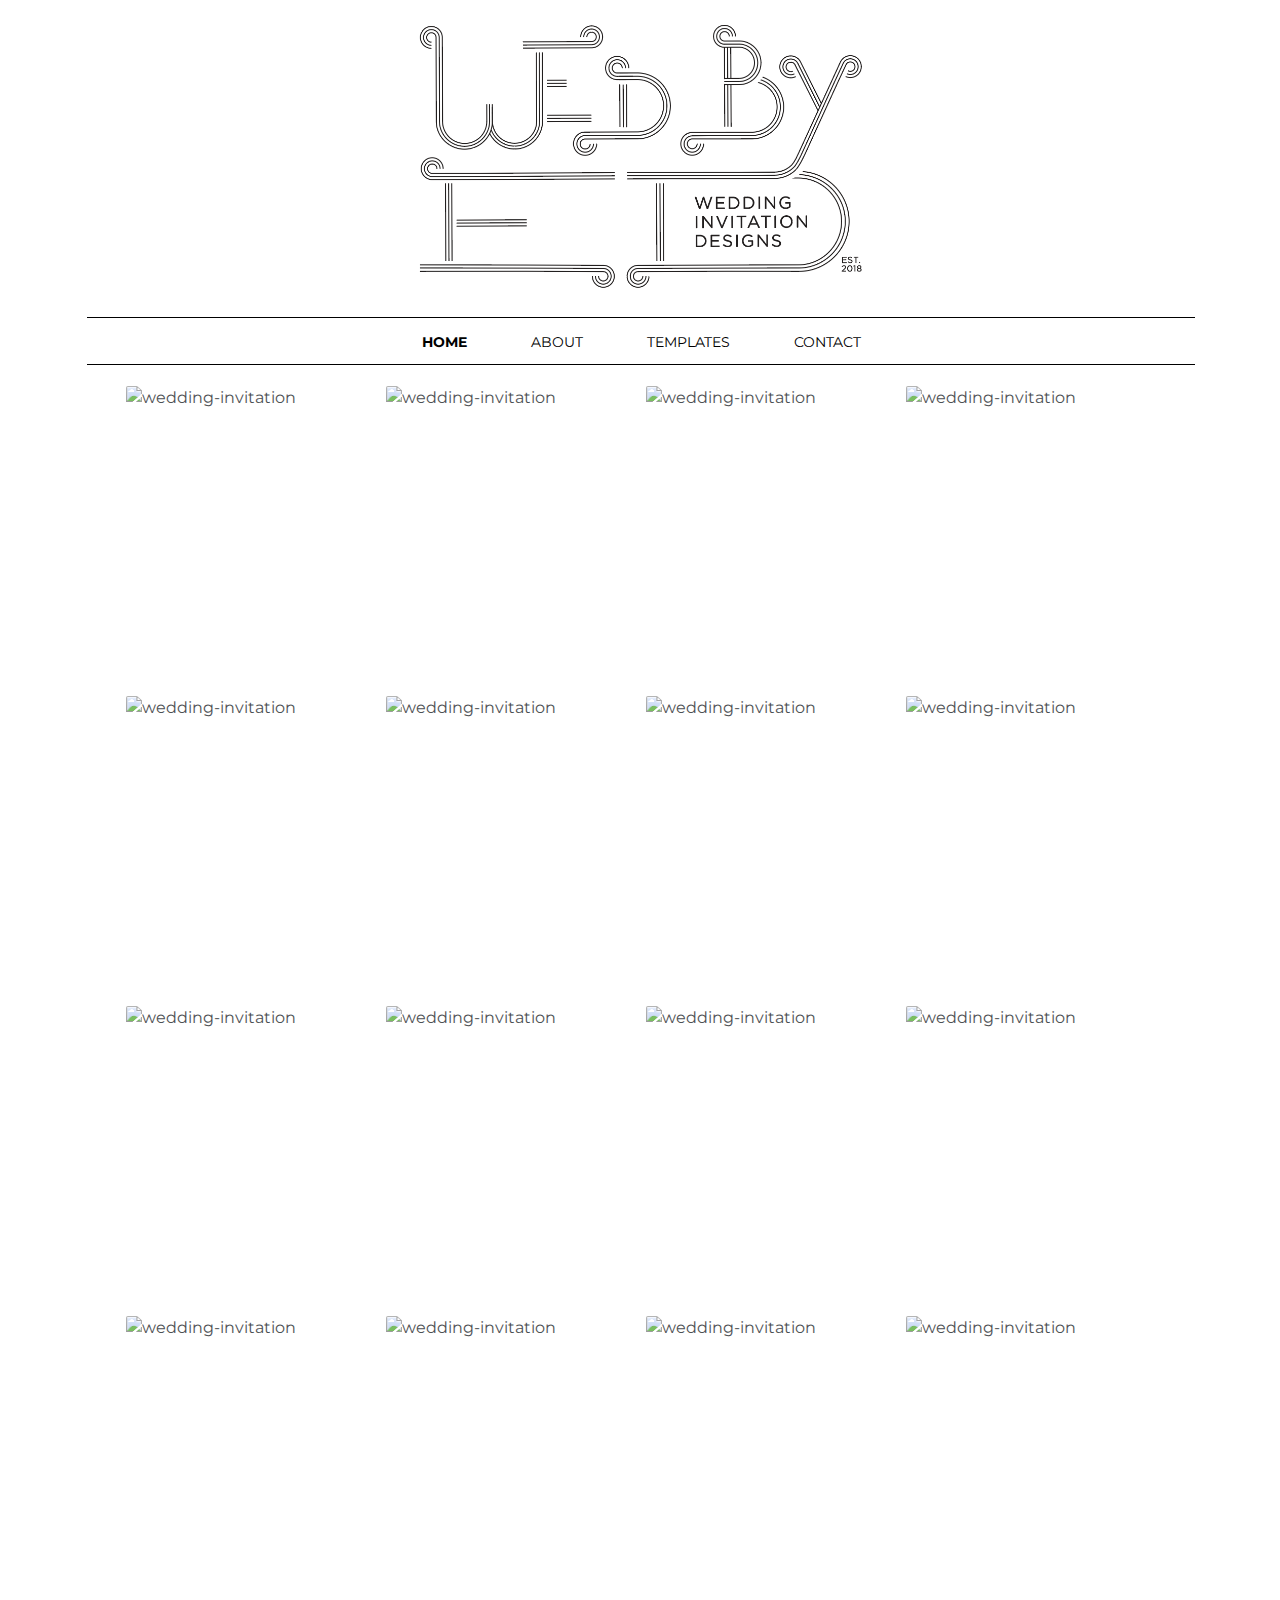
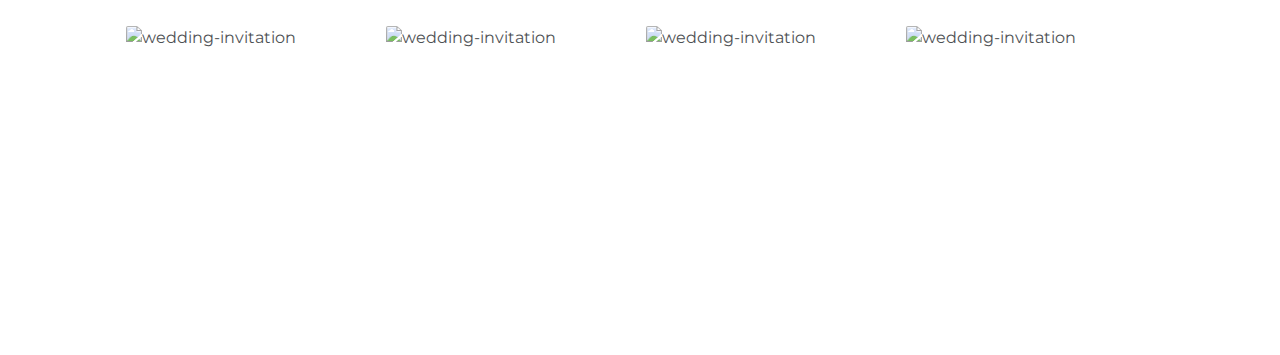
==== index.html @ 842b3114 "saving work" ====
<!DOCTYPE html>
<html lang="en">

<head>
  <meta charset="UTF-8">
  <meta name="viewport" content="width=device-width, initial-scale=1.0">
  <meta http-equiv="X-UA-Compatible" content="ie=edge">
  <title>Eddie Eifert</title>
  <link rel="stylesheet" href="https://stackpath.bootstrapcdn.com/bootstrap/4.1.3/css/bootstrap.min.css">
  <link href="https://fonts.googleapis.com/css?family=Montserrat:400,700,900|Raleway" rel="stylesheet">
  <link rel="stylesheet" href="https://use.fontawesome.com/releases/v5.6.3/css/all.css">


  <link rel="stylesheet" href="./assets/css/style.css">

</head>

<body>

  <div class="container">

    <div class="jumbotron d-flex">
      <img class="mx-auto" id="jumbotron-image" src="./assets/images/Logo.png">
    </div>

    <hr class="mt-1 mb-1">
    
    <nav class="navbar navbar-expand-lg pt-0 pb-0">

    <div class="collapse navbar-collapse d-flex" id="navbarNavAltMarkup">
      <div class="navbar-nav d-flex mx-auto">
        <a class="nav-item nav-link  mt-2 ml-4 mr-4 nav-active" href="#">Home <span class="sr-only">(current)</span></a>
        <a class="nav-item nav-link  mt-2 ml-4 mr-4" href="#">About</a>
        <a class="nav-item nav-link  mt-2 ml-4 mr-4" href="#">Templates</a>
        <a class="nav-item nav-link  mt-2 ml-4 mr-4" href="#">Contact</a>
      </div>
    </div>
  </nav>
  <hr class="mt-2 mb-1">

    <div class="content-body d-flex mt-3 mb-4">

      <div class="slideshow mx-auto">
        <img class="slideshow-image" src="./assets/images/slideshowPhotos/WeddingTemplate15.jpg">
      </div>

      <div class="gallery">
        <div class="row justify-content-center photobucket"></div>

        <!-- Modal -->
        <div class="modal fade bd-example-modal-xl" id="exampleModal" tabindex="-1" role="dialog" aria-labelledby="myExtraLargeModalLabel"
          aria-hidden="true">
          <div class="modal-dialog modal-xl"></div>
          <div class="modal-content mx-auto">
              <img class='modalImg' src='./assets/images/packages/Package10.png' alt='wedding-invitation' />
              <a id="lefttArrow"><i class="fas fa-angle-left arrow-left"></i></a>
              <a id="rightArrow"><i class="fas fa-angle-right arrow-right"></i></a>
          </div>
        </div>
      </div>
    </div>
  </div>


  <script src="https://code.jquery.com/jquery-3.3.1.js"></script>
  <script src="https://stackpath.bootstrapcdn.com/bootstrap/4.1.3/js/bootstrap.min.js"></script>
  <script src="assets/js/script.js"></script>
</body>

</html>
---- assets/css/style.css ----
/* BODY */
body {
 font-family: 'Raleway', sans-serif;
 font-family: 'Montserrat', sans-serif;
}


/* JUMBOTRON */
.jumbotron {
 background-color: white;
 padding: 0;
 margin-bottom: 0;
}

#jumbotron-image {
 width: 90%;
 height: auto;
 max-height: 315px;
 max-width: 540px;
}

/* 540x315 */

/* NAVBAR */
.nav-item {
 color: black;
 text-transform: uppercase;
 font-size: .9rem;
 padding: 2px;
}

.navbar-nav {
 text-align: center;
}

.nav-active {
 font-weight: 700;
}

/* CONTENT BODY */
.content-body {
 height: auto;
 width: 100%;
}

/* SLIDESHOW */

.slideshow {
 border: 1px solid rgb(200, 200, 200);
}

.slideshow-image {
 width: 100%;
}



/* GALLERY */

.imageDiv {
 margin: 5px;
}

.wedding-invite {
 width: 250px;
 height: 300px;
 display: block;
 /* margin: 0;
 padding: 0;
 border: 0; */
 cursor: pointer;
 /* background-color: white; */
 border-radius: 2px;

}

.imageDiv:hover .img-wrap {
 background-color: black;
 border-radius: 2px;
}

.wedding-invite {
 opacity: 0.8;
}

/* MODAL */

.modal-body {
 padding: 0;
}



.modalImg {
height: auto;
width: 100%;
max-width: 850px;
max-height: 638px;

}

.modal-content {
 width: 65%;
}





/***** ACCESSORIES *****/

/* CONTAINER */

.container {
 padding-left: 17px;
}

/* HR */
hr {
 background: black;
}

/* ROW */
.row {
 margin: 0;
 background: rgba(255, 255, 255, 0.2);
}

/* ARROWS */

.fas {
 font-size: 1.1rem;
}

.arrow-right {
 position: absolute;
 top: 50%;
 right: 8%;
}

.arrow-left {
 position: absolute;
 top: 50%;
 left: 8%;
}

a {
 cursor: pointer;
 color: black;
}

a:hover {
 color: rgb(200, 200, 200);
}
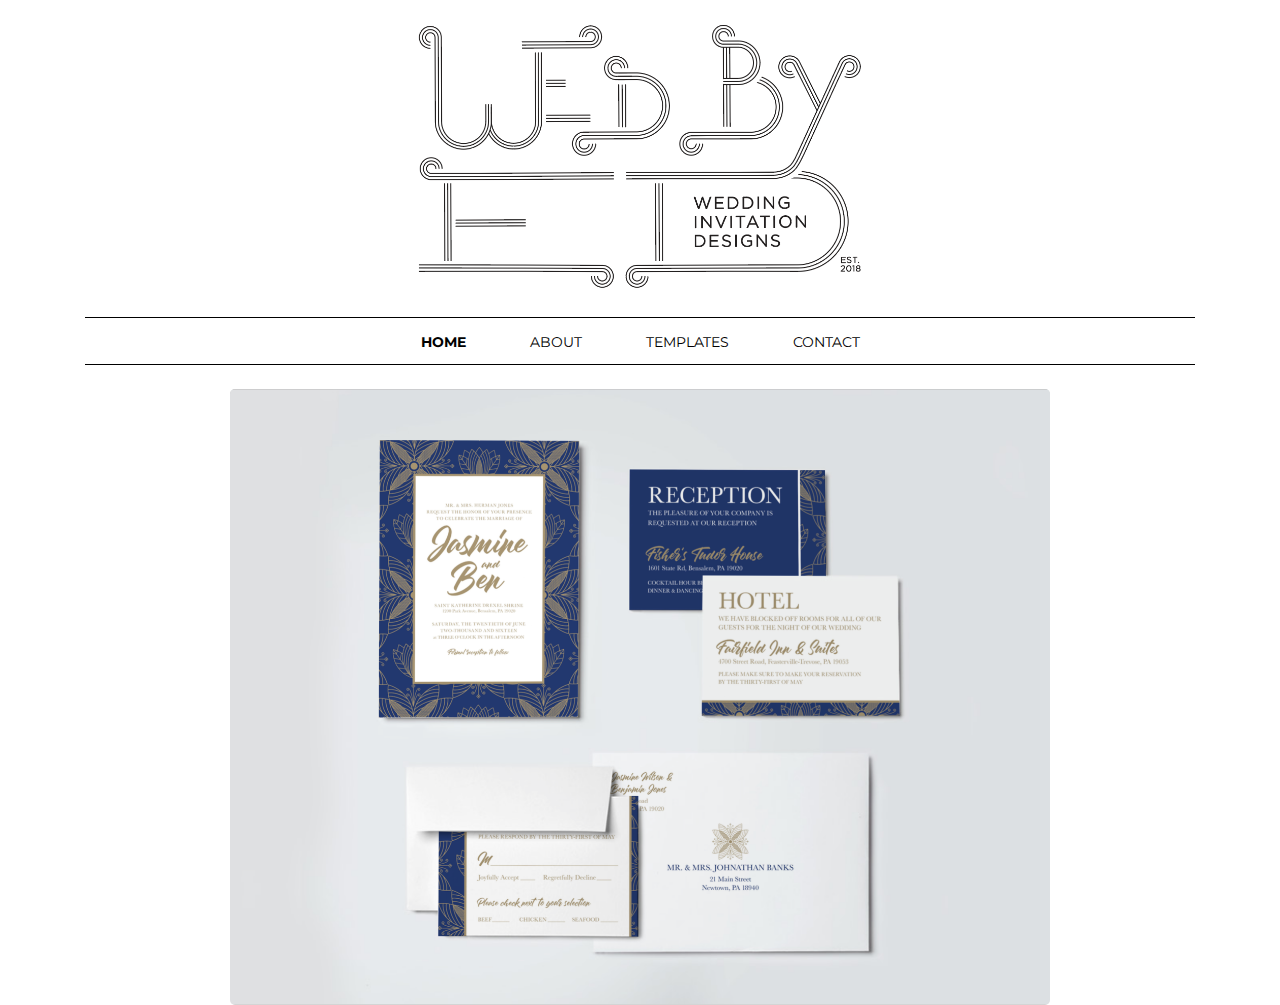
==== commit ffac9e85: "saving work" ====
--- a/index.html
+++ b/index.html
@@ -16,7 +16,6 @@
 </head>
 
 <body>
-
   <div class="container">
 
     <div class="jumbotron d-flex">
@@ -24,43 +23,33 @@
     </div>
 
     <hr class="mt-1 mb-1">
-    
+
     <nav class="navbar navbar-expand-lg pt-0 pb-0">
-
-    <div class="collapse navbar-collapse d-flex" id="navbarNavAltMarkup">
-      <div class="navbar-nav d-flex mx-auto">
-        <a class="nav-item nav-link  mt-2 ml-4 mr-4 nav-active" href="#">Home <span class="sr-only">(current)</span></a>
-        <a class="nav-item nav-link  mt-2 ml-4 mr-4" href="#">About</a>
-        <a class="nav-item nav-link  mt-2 ml-4 mr-4" href="#">Templates</a>
-        <a class="nav-item nav-link  mt-2 ml-4 mr-4" href="#">Contact</a>
-      </div>
-    </div>
-  </nav>
-  <hr class="mt-2 mb-1">
-
-    <div class="content-body d-flex mt-3 mb-4">
-
-      <div class="slideshow mx-auto">
-        <img class="slideshow-image" src="./assets/images/slideshowPhotos/WeddingTemplate15.jpg">
-      </div>
-
-      <div class="gallery">
-        <div class="row justify-content-center photobucket"></div>
-
-        <!-- Modal -->
-        <div class="modal fade bd-example-modal-xl" id="exampleModal" tabindex="-1" role="dialog" aria-labelledby="myExtraLargeModalLabel"
-          aria-hidden="true">
-          <div class="modal-dialog modal-xl"></div>
-          <div class="modal-content mx-auto">
-              <img class='modalImg' src='./assets/images/packages/Package10.png' alt='wedding-invitation' />
-              <a id="lefttArrow"><i class="fas fa-angle-left arrow-left"></i></a>
-              <a id="rightArrow"><i class="fas fa-angle-right arrow-right"></i></a>
+        <div class="collapse navbar-collapse d-flex" id="navbarNavAltMarkup">
+          <div class="navbar-nav d-flex mx-auto">
+            <a class="nav-item nav-link mt-2 ml-4 mr-4 nav-active" href="./index.html">Home <span class="sr-only">(current)</span></a>
+            <a class="nav-item nav-link mt-2 ml-4 mr-4" href="./about.html">About</a>
+            <a class="nav-item nav-link mt-2 ml-4 mr-4" href="./templates.html">Templates</a>
+            <a class="nav-item nav-link mt-2 ml-4 mr-4" href="./contact.html">Contact</a>
           </div>
         </div>
-      </div>
+      </nav>
+
+    <hr class="mt-2 mb-1">
+
+    <div class="slideshow mt-4" id="stage">
+
+      <a href="./templates.html"><img class="slideshow-image" src="./assets/images/slideshowPhotos/WeddingTemplate1.png"></a>
+      <a href="./templates.html"><img class="slideshow-image" src="./assets/images/slideshowPhotos/WeddingTemplate2.png"></a>
+      <a href="./templates.html"><img class="slideshow-image" src="./assets/images/slideshowPhotos/WeddingTemplate3.png"></a>
+      <a href="./templates.html"><img class="slideshow-image" src="./assets/images/slideshowPhotos/WeddingTemplate4.png"></a>
+      <a href="./templates.html"><img class="slideshow-image" src="./assets/images/slideshowPhotos/WeddingTemplate5.png"></a>
+
     </div>
+
+
+
   </div>
-
 
   <script src="https://code.jquery.com/jquery-3.3.1.js"></script>
   <script src="https://stackpath.bootstrapcdn.com/bootstrap/4.1.3/js/bootstrap.min.js"></script>
--- a/assets/css/style.css
+++ b/assets/css/style.css
@@ -1,8 +1,42 @@
+@font-face {
+ font-family: 'Rockwell-Light';
+ src: url(./fonts/Rockwell/RockwellStd-Light.otf);
+ font-weight: 300;
+}
+
+
 /* BODY */
 body {
  font-family: 'Raleway', sans-serif;
  font-family: 'Montserrat', sans-serif;
 }
+
+
+
+h1 {
+ font-family: Rockwell;
+ background-color: black;
+ color: white;
+ width: 100%;
+ display: block;
+ margin: 0 auto;
+ }
+
+ h2 {
+  font-family: 'Raleway'
+ }
+
+ #email {
+  font-weight: 400;
+ }
+
+ h3 {
+  font-size: 1.4rem;
+ }
+
+/* CONTAINER */
+
+
 
 
 /* JUMBOTRON */
@@ -19,7 +53,6 @@
  max-width: 540px;
 }
 
-/* 540x315 */
 
 /* NAVBAR */
 .nav-item {
@@ -45,13 +78,50 @@
 
 /* SLIDESHOW */
 
-.slideshow {
- border: 1px solid rgb(200, 200, 200);
+
+#stage {
+ width: 80%;
+ height: auto;
+ border-radius: 15px;
+}
+
+#stage a {
+ position: absolute;
+ width: 80%;
+ height: auto;
+ left: 18%;
+ border-radius: 15px;
+ margin-bottom: 200px;
+}
+
+#stage img {
+border-radius: 5px;
+}
+
+
+#stage a:nth-of-type(1) {
+ animation-name: fader;
+ animation-delay: 3s;
+ animation-duration: 1s;
+ z-index: 20;
+}
+#stage a:nth-of-type(2) {
+ z-index: 10;
+}
+#stage a:nth-of-type(n+3) {
+ display: none;
+}
+
+@keyframes fader {
+ from { opacity: 1.0; }
+ to   { opacity: 0.0; }
 }
 
 .slideshow-image {
- width: 100%;
-}
+ height: auto;
+ width: 80%;
+ 
+} 
 
 
 
@@ -111,9 +181,7 @@
 
 /* CONTAINER */
 
-.container {
- padding-left: 17px;
-}
+
 
 /* HR */
 hr {
@@ -128,6 +196,11 @@
 
 /* ARROWS */
 
+.fa-inverse {
+ font-family: 'Rockwell';
+ padding-top: 4.5px;
+}
+
 .fas {
  font-size: 1.1rem;
 }
@@ -151,4 +224,89 @@
 
 a:hover {
  color: rgb(200, 200, 200);
+}
+
+
+
+
+/* CONTACT PAGE */
+
+.contact-head {
+ background: white;
+ color: black;
+ font-size: 1.6rem;
+ margin: 10px auto;
+}
+
+.contact-block {
+ min-width: 300px;
+ padding: 20px;
+ }
+ 
+ .mid-block {
+ border-left: 1px solid black;
+ border-right: 1px solid black;
+ }
+
+ .connect {
+  font-size: 1.8rem;
+  letter-spacing: 1px;
+ }
+
+ /* ABOUT PAGE */
+
+ .about-me, .gallery, .contact-me {
+  margin-bottom: 100px;
+ }
+
+ .about-me h2 {
+  font-family: "Montserrat";
+
+ }
+
+ .ring-invite {
+  font-size: 2rem;
+  font-family: 'Rockwell Std';
+  font-weight: 300;
+  font-style: normal;
+  margin: 80px 0;
+}
+
+.options {
+ font-size: 1.4rem;
+ font-family: "Montserrat";
+ letter-spacing: 1px;
+}
+
+.contact-header{ 
+ font-weight: 600;
+}
+
+.about-me p {
+ width: 50%;
+ margin: 0 auto;
+}
+
+.envelopesImg {
+ width: 50%;
+ height: auto;
+}
+
+.light-bold {
+ font-weight: 100;
+}
+
+.quality {
+ width: 50%;
+ height: auto;
+margin-top: 10px;
+}
+
+.print-para {
+ width: 100% !important;
+ padding-right: 150px;
+}
+
+.col-6 {
+ padding: 0;
 }